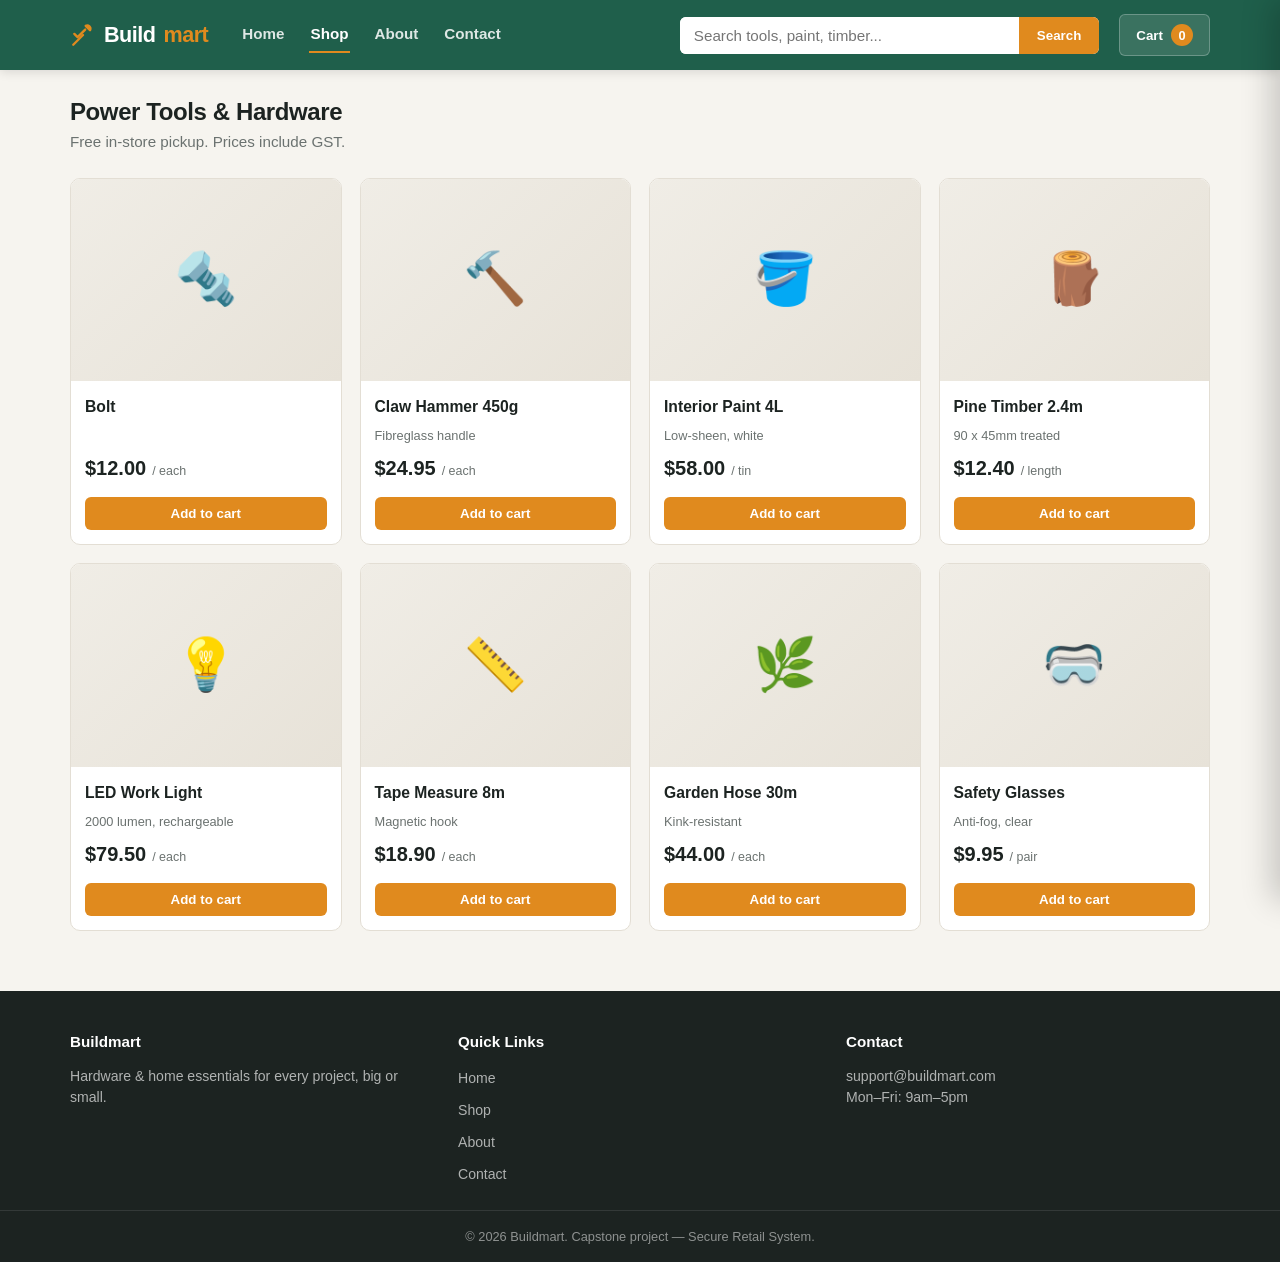
==== shop.html @ eeeaa8d8 "Integrate site: rename capstone to shop.html, add Home/About pages, shared CSS and nav, update READM" ====
<!DOCTYPE html>
<html lang="en">
<head>
<meta charset="UTF-8">
<meta name="viewport" content="width=device-width, initial-scale=1.0">
<title>Buildmart — Hardware &amp; Home</title>
<link rel="stylesheet" href="css/style.css">
<style>
  .search {
    flex: 1;
    display: flex;
    background: #fff;
    border-radius: 6px;
    overflow: hidden;
    max-width: 520px;
  }
  .search input {
    flex: 1;
    border: 0;
    padding: 10px 14px;
    font-size: .95rem;
    outline: none;
  }
  .search button {
    border: 0;
    background: var(--amber);
    color: #fff;
    padding: 0 18px;
    font-weight: 600;
    cursor: pointer;
  }

  /* ---------- Product card ---------- */
  .product {
    background: var(--card);
    border: 1px solid var(--line);
    border-radius: var(--radius);
    overflow: hidden;
    display: flex;
    flex-direction: column;
    transition: transform .15s ease, box-shadow .15s ease;
  }
  .product:hover { transform: translateY(-3px); box-shadow: 0 8px 24px rgba(28,35,33,.08); }
  .thumb {
    aspect-ratio: 4/3;
    display: grid;
    place-items: center;
    font-size: 3.2rem;
    background: linear-gradient(135deg, #f0ede6, #e7e2d8);
  }
  .product-body { padding: 14px; display: flex; flex-direction: column; gap: 8px; flex: 1; }
  .product-name { font-weight: 600; font-size: .98rem; }
  .product-meta { font-size: .8rem; color: var(--muted); }
  .price-row { display: flex; align-items: baseline; gap: 6px; margin-top: auto; }
  .price { font-size: 1.25rem; font-weight: 800; }
  .price-unit { font-size: .78rem; color: var(--muted); }

  .add-btn {
    border: 0;
    background: var(--amber);
    color: #fff;
    font-weight: 600;
    padding: 9px 0;
    border-radius: 6px;
    cursor: pointer;
    margin-top: 6px;
  }
  .add-btn:hover { background: var(--amber-dark); }
  .add-btn:active { transform: scale(.98); }

  /* ---------- Toast ---------- */
  .toast {
    position: fixed;
    bottom: 24px; left: 50%;
    transform: translateX(-50%) translateY(20px);
    background: var(--ink);
    color: #fff;
    padding: 12px 20px;
    border-radius: 8px;
    font-size: .9rem;
    opacity: 0;
    pointer-events: none;
    transition: all .25s ease;
    z-index: 80;
  }
  .toast.show { opacity: 1; transform: translateX(-50%) translateY(0); }

  /* ---------- Cart drawer ---------- */
  .overlay {
    position: fixed;
    inset: 0;
    background: rgba(28,35,33,.45);
    opacity: 0;
    pointer-events: none;
    transition: opacity .25s ease;
    z-index: 50;
  }
  .overlay.open { opacity: 1; pointer-events: auto; }

  .drawer {
    position: fixed;
    top: 0; right: 0;
    height: 100%;
    width: 400px;
    max-width: 92vw;
    background: var(--paper);
    z-index: 60;
    transform: translateX(100%);
    transition: transform .28s cubic-bezier(.4,0,.2,1);
    display: flex;
    flex-direction: column;
    box-shadow: -8px 0 30px rgba(0,0,0,.2);
  }
  .drawer.open { transform: translateX(0); }

  .drawer-head {
    padding: 18px 20px;
    border-bottom: 1px solid var(--line);
    display: flex;
    align-items: center;
    justify-content: space-between;
    background: #fff;
  }
  .drawer-head h2 { font-size: 1.1rem; }
  .close-x {
    border: 0; background: transparent; font-size: 1.6rem;
    cursor: pointer; color: var(--muted); line-height: 1;
  }

  .cart-items { flex: 1; overflow-y: auto; padding: 12px 16px; }

  .empty {
    text-align: center;
    color: var(--muted);
    padding: 60px 20px;
  }
  .empty-emoji { font-size: 2.6rem; display: block; margin-bottom: 10px; }

  .cart-item {
    background: #fff;
    border: 1px solid var(--line);
    border-radius: 8px;
    padding: 12px;
    display: flex;
    gap: 12px;
    margin-bottom: 10px;
  }
  .ci-thumb {
    width: 52px; height: 52px;
    border-radius: 6px;
    background: linear-gradient(135deg, #f0ede6, #e7e2d8);
    display: grid; place-items: center;
    font-size: 1.6rem; flex-shrink: 0;
  }
  .ci-info { flex: 1; min-width: 0; }
  .ci-name { font-weight: 600; font-size: .9rem; }
  .ci-price { color: var(--muted); font-size: .82rem; }
  .ci-controls { display: flex; align-items: center; gap: 10px; margin-top: 8px; }

  .qty {
    display: flex; align-items: center;
    border: 1px solid var(--line);
    border-radius: 6px;
    overflow: hidden;
  }
  .qty button {
    border: 0; background: #f3f0e9;
    width: 28px; height: 28px;
    cursor: pointer; font-size: 1rem;
    color: var(--ink);
  }
  .qty button:hover { background: #e7e2d8; }
  .qty span { width: 34px; text-align: center; font-size: .9rem; font-weight: 600; }

  .remove {
    border: 0; background: transparent;
    color: #b13b3b; font-size: .8rem;
    cursor: pointer; margin-left: auto;
  }
  .remove:hover { text-decoration: underline; }
  .ci-line-total { font-weight: 700; font-size: .92rem; }

  .drawer-foot {
    border-top: 1px solid var(--line);
    background: #fff;
    padding: 18px 20px;
  }
  .sum-row {
    display: flex; justify-content: space-between;
    font-size: .9rem; color: var(--muted);
    margin-bottom: 6px;
  }
  .sum-row.total {
    color: var(--ink); font-weight: 800; font-size: 1.15rem;
    margin: 10px 0 14px;
  }
  .checkout {
    width: 100%; border: 0;
    background: var(--green);
    color: #fff; font-weight: 700;
    padding: 13px 0; border-radius: 8px;
    cursor: pointer; font-size: 1rem;
  }
  .checkout:hover { background: #184c3b; }
  .checkout:disabled { background: #b7c0bb; cursor: not-allowed; }
</style>
</head>
<body>

<header class="site-header">
  <div class="bar">
    <div class="logo">
      <svg viewBox="0 0 24 24" fill="none" stroke="#e08a1e" stroke-width="2.2" stroke-linecap="round" stroke-linejoin="round"><path d="M14 7l-7 7-3-3"/><path d="M3 21l9-9"/><path d="M14.5 3.5a3 3 0 0 1 4 4l-4-4z"/></svg>
      Build<span>mart</span>
    </div>
    <nav class="site-nav">
      <a href="index.html">Home</a>
      <a href="shop.html" class="active">Shop</a>
      <a href="about.html">About</a>
      <a href="contact.html">Contact</a>
    </nav>
    <div class="search">
      <input type="text" placeholder="Search tools, paint, timber..." aria-label="Search products">
      <button>Search</button>
    </div>
    <button class="cart-btn" onclick="openCart()">
      Cart
      <span class="cart-count" id="cartCount">0</span>
    </button>
  </div>
</header>

<main class="wrap">
  <h1 class="page-title">Power Tools &amp; Hardware</h1>
  <p class="page-sub">Free in-store pickup. Prices include GST.</p>
  <div class="grid" id="grid"></div>
</main>

<!-- Cart drawer -->
<div class="overlay" id="overlay" onclick="closeCart()"></div>
<aside class="drawer" id="drawer" aria-label="Shopping cart">
  <div class="drawer-head">
    <h2>Your Cart</h2>
    <button class="close-x" onclick="closeCart()" aria-label="Close cart">&times;</button>
  </div>
  <div class="cart-items" id="cartItems"></div>
  <div class="drawer-foot">
    <div class="sum-row"><span>Subtotal</span><span id="subtotal">$0.00</span></div>
    <div class="sum-row"><span>GST included (10%)</span><span id="gst">$0.00</span></div>
    <div class="sum-row"><span>Delivery</span><span id="delivery">Free pickup</span></div>
    <div class="sum-row total"><span>Total</span><span id="total">$0.00</span></div>
    <button class="checkout" id="checkoutBtn" onclick="checkout()" disabled>Checkout</button>
  </div>
</aside>

<div class="toast" id="toast"></div>

<footer class="site-footer">
  <div class="footer-inner">
    <div>
      <h4>Buildmart</h4>
      <p>Hardware &amp; home essentials for every project, big or small.</p>
    </div>
    <div>
      <h4>Quick Links</h4>
      <ul>
        <li><a href="index.html">Home</a></li>
        <li><a href="shop.html">Shop</a></li>
        <li><a href="about.html">About</a></li>
        <li><a href="contact.html">Contact</a></li>
      </ul>
    </div>
    <div>
      <h4>Contact</h4>
      <p>support@buildmart.com</p>
      <p>Mon–Fri: 9am–5pm</p>
    </div>
  </div>
  <div class="footer-bottom">&copy; 2026 Buildmart. Capstone project — Secure Retail System.</div>
</footer>

<script>
  // ---- Product catalogue ----
  const products = [
    { id: 1, name: "Bolt", price: 12.00, unit: "each", emoji: "🔩" },
    { id: 2, name: "Claw Hammer 450g", meta: "Fibreglass handle", price: 24.95, unit: "each", emoji: "🔨" },
    { id: 3, name: "Interior Paint 4L", meta: "Low-sheen, white", price: 58.00, unit: "tin", emoji: "🪣" },
    { id: 4, name: "Pine Timber 2.4m", meta: "90 x 45mm treated", price: 12.40, unit: "length", emoji: "🪵" },
    { id: 5, name: "LED Work Light", meta: "2000 lumen, rechargeable", price: 79.50, unit: "each", emoji: "💡" },
    { id: 6, name: "Tape Measure 8m", meta: "Magnetic hook", price: 18.90, unit: "each", emoji: "📏" },
    { id: 7, name: "Garden Hose 30m", meta: "Kink-resistant", price: 44.00, unit: "each", emoji: "🌿" },
    { id: 8, name: "Safety Glasses", meta: "Anti-fog, clear", price: 9.95, unit: "pair", emoji: "🥽" },
  ];

  // ---- Render product grid ----
  function renderGrid() {
    document.getElementById("grid").innerHTML = products.map(p => `
      <div class="product">
        <div class="thumb">${p.emoji}</div>
        <div class="product-body">
          <div class="product-name">${p.name}</div>
          <div class="product-meta">${p.meta || ""}</div>
          <div class="price-row">
            <span class="price">$${p.price.toFixed(2)}</span>
            <span class="price-unit">/ ${p.unit}</span>
          </div>
          <button class="add-btn" onclick="addToCart(${p.id})">Add to cart</button>
        </div>
      </div>
    `).join("");
  }

  // ---- Cart state ----
  // cart = { productId: quantity }
  let cart = {};

  function addToCart(id) {
    cart[id] = (cart[id] || 0) + 1;
    renderCart();
    const p = products.find(x => x.id === id);
    showToast(`Added "${p.name}" to cart`);
  }

  function changeQty(id, delta) {
    cart[id] = (cart[id] || 0) + delta;
    if (cart[id] <= 0) delete cart[id];
    renderCart();
  }

  function removeItem(id) {
    delete cart[id];
    renderCart();
  }

  // ---- Render cart ----
  function renderCart() {
    const ids = Object.keys(cart);
    const itemsEl = document.getElementById("cartItems");
    const totalQty = ids.reduce((s, id) => s + cart[id], 0);
    document.getElementById("cartCount").textContent = totalQty;

    if (ids.length === 0) {
      itemsEl.innerHTML = `
        <div class="empty">
          <span class="empty-emoji">🛒</span>
          Your cart is empty.<br>Add some gear to get started.
        </div>`;
    } else {
      itemsEl.innerHTML = ids.map(id => {
        const p = products.find(x => x.id == id);
        const qty = cart[id];
        const lineTotal = (p.price * qty).toFixed(2);
        return `
          <div class="cart-item">
            <div class="ci-thumb">${p.emoji}</div>
            <div class="ci-info">
              <div class="ci-name">${p.name}</div>
              <div class="ci-price">$${p.price.toFixed(2)} / ${p.unit}</div>
              <div class="ci-controls">
                <div class="qty">
                  <button onclick="changeQty(${p.id}, -1)" aria-label="Decrease">−</button>
                  <span>${qty}</span>
                  <button onclick="changeQty(${p.id}, 1)" aria-label="Increase">+</button>
                </div>
                <span class="ci-line-total">$${lineTotal}</span>
                <button class="remove" onclick="removeItem(${p.id})">Remove</button>
              </div>
            </div>
          </div>`;
      }).join("");
    }
    document.getElementById("checkoutBtn").disabled = ids.length === 0;

    // Totals (prices are GST-inclusive, so back out the GST component)
    const subtotal = ids.reduce((s, id) => {
      const p = products.find(x => x.id == id);
      return s + p.price * cart[id];
    }, 0);
    const gst = subtotal - subtotal / 1.1;

    document.getElementById("subtotal").textContent = "$" + subtotal.toFixed(2);
    document.getElementById("gst").textContent = "$" + gst.toFixed(2);
    document.getElementById("total").textContent = "$" + subtotal.toFixed(2);
  }

  function checkout() {
    const total = document.getElementById("total").textContent;
    showToast(`Order placed! Total: ${total} 🎉`);
    cart = {};
    renderCart();
    setTimeout(closeCart, 800);
  }

  // ---- Drawer ----
  function openCart() {
    document.getElementById("drawer").classList.add("open");
    document.getElementById("overlay").classList.add("open");
  }
  function closeCart() {
    document.getElementById("drawer").classList.remove("open");
    document.getElementById("overlay").classList.remove("open");
  }

  let toastTimer;
  function showToast(msg) {
    const t = document.getElementById("toast");
    t.textContent = msg;
    t.classList.add("show");
    clearTimeout(toastTimer);
    toastTimer = setTimeout(() => t.classList.remove("show"), 1800);
  }

  // ---- Init ----
  renderGrid();
  renderCart();
  document.addEventListener("keydown", e => { if (e.key === "Escape") closeCart(); });
</script>
</body>
</html>
---- css/style.css ----
/* ==========================================================================
   Buildmart — Shared Stylesheet
   Used by: index.html, about.html, shop.html, contact.html
   ========================================================================== */

:root {
  --ink: #1c2321;
  --paper: #f6f4ef;
  --card: #ffffff;
  --line: #e3ded4;
  --green: #1f5f4b;
  --green-dark: #184c3b;
  --amber: #e08a1e;
  --amber-dark: #c2761a;
  --muted: #6b7270;
  --radius: 10px;
  --shadow: 0 1px 3px rgba(28, 35, 33, .08), 0 8px 24px rgba(28, 35, 33, .05);
}

* { box-sizing: border-box; margin: 0; padding: 0; }

html { scroll-behavior: smooth; }

body {
  font-family: "Inter", -apple-system, BlinkMacSystemFont, "Segoe UI", Roboto, sans-serif;
  background: var(--paper);
  color: var(--ink);
  line-height: 1.5;
  -webkit-font-smoothing: antialiased;
}

/* ---------- Typography ---------- */
h1, h2, h3 { letter-spacing: -.4px; line-height: 1.2; }
p { color: var(--ink); }
a { color: inherit; text-decoration: none; }

/* ---------- Header / Nav ---------- */
header.site-header {
  background: var(--green);
  color: #fff;
  position: sticky;
  top: 0;
  z-index: 40;
  box-shadow: 0 2px 10px rgba(0, 0, 0, .12);
}
.bar {
  max-width: 1180px;
  margin: 0 auto;
  padding: 14px 20px;
  display: flex;
  align-items: center;
  gap: 20px;
  flex-wrap: wrap;
}
.logo {
  font-weight: 800;
  font-size: 1.35rem;
  letter-spacing: -.5px;
  display: flex;
  align-items: center;
  gap: 8px;
}
.logo span { color: var(--amber); }
.logo svg { width: 26px; height: 26px; }

.site-nav {
  display: flex;
  gap: 22px;
  margin-left: 12px;
  flex: 1;
}
.site-nav a {
  font-weight: 600;
  font-size: .95rem;
  color: rgba(255, 255, 255, .85);
  padding: 6px 2px;
  border-bottom: 2px solid transparent;
  transition: color .15s ease, border-color .15s ease;
}
.site-nav a:hover,
.site-nav a.active {
  color: #fff;
  border-bottom-color: var(--amber);
}

.cart-btn {
  background: rgba(255, 255, 255, .12);
  border: 1px solid rgba(255, 255, 255, .25);
  color: #fff;
  border-radius: 6px;
  padding: 9px 16px;
  font-weight: 600;
  cursor: pointer;
  display: flex;
  align-items: center;
  gap: 8px;
  white-space: nowrap;
}
.cart-btn:hover { background: rgba(255, 255, 255, .2); }
.cart-count {
  background: var(--amber);
  color: #fff;
  border-radius: 999px;
  min-width: 22px;
  height: 22px;
  padding: 0 6px;
  font-size: .8rem;
  display: inline-flex;
  align-items: center;
  justify-content: center;
}

@media (max-width: 720px) {
  .site-nav { order: 3; width: 100%; gap: 16px; }
}

/* ---------- Layout ---------- */
.wrap {
  max-width: 1180px;
  margin: 0 auto;
  padding: 28px 20px 60px;
}
.page-title { font-size: 1.5rem; font-weight: 800; margin-bottom: 4px; }
.page-sub { color: var(--muted); margin-bottom: 24px; font-size: .95rem; }

.grid {
  display: grid;
  grid-template-columns: repeat(auto-fill, minmax(220px, 1fr));
  gap: 18px;
}

/* ---------- Hero (Home page) ---------- */
.hero {
  background: linear-gradient(135deg, var(--green), var(--green-dark));
  color: #fff;
}
.hero-inner {
  max-width: 1180px;
  margin: 0 auto;
  padding: 70px 20px;
  display: grid;
  grid-template-columns: 1.2fr 1fr;
  gap: 32px;
  align-items: center;
}
.hero h1 { font-size: 2.4rem; font-weight: 800; margin-bottom: 14px; }
.hero p { color: rgba(255, 255, 255, .85); font-size: 1.05rem; margin-bottom: 24px; max-width: 46ch; }
.hero-actions { display: flex; gap: 14px; flex-wrap: wrap; }
.btn {
  display: inline-block;
  border: 0;
  border-radius: 8px;
  padding: 12px 22px;
  font-weight: 700;
  font-size: .95rem;
  cursor: pointer;
  transition: transform .15s ease, background .15s ease;
}
.btn:hover { transform: translateY(-2px); }
.btn-primary { background: var(--amber); color: #fff; }
.btn-primary:hover { background: var(--amber-dark); }
.btn-secondary { background: rgba(255, 255, 255, .12); color: #fff; border: 1px solid rgba(255, 255, 255, .35); }
.btn-secondary:hover { background: rgba(255, 255, 255, .2); }

.hero-art {
  aspect-ratio: 4/3;
  background: rgba(255, 255, 255, .08);
  border: 1px solid rgba(255, 255, 255, .18);
  border-radius: var(--radius);
  display: grid;
  place-items: center;
  font-size: 4rem;
}

.features {
  max-width: 1180px;
  margin: 0 auto;
  padding: 50px 20px;
  display: grid;
  grid-template-columns: repeat(auto-fit, minmax(220px, 1fr));
  gap: 20px;
}
.feature-card {
  background: var(--card);
  border: 1px solid var(--line);
  border-radius: var(--radius);
  padding: 22px;
}
.feature-card .icon { font-size: 1.8rem; margin-bottom: 10px; }
.feature-card h3 { font-size: 1.05rem; margin-bottom: 6px; }
.feature-card p { color: var(--muted); font-size: .9rem; }

/* ---------- Cards / Sections (About page etc.) ---------- */
.section { max-width: 900px; margin: 0 auto; padding: 50px 20px; }
.card-block {
  background: var(--card);
  border: 1px solid var(--line);
  border-radius: var(--radius);
  box-shadow: var(--shadow);
  padding: 32px;
  margin-bottom: 24px;
}
.card-block h2 { font-size: 1.3rem; margin-bottom: 14px; color: var(--green-dark); }
.card-block p { margin-bottom: 12px; color: var(--ink); }
.card-block ul { padding-left: 20px; color: var(--ink); }
.card-block li { margin-bottom: 6px; }

.team-grid {
  display: grid;
  grid-template-columns: repeat(auto-fill, minmax(180px, 1fr));
  gap: 14px;
  margin-top: 16px;
}
.team-card {
  background: var(--paper);
  border: 1px solid var(--line);
  border-radius: 8px;
  padding: 14px;
  text-align: center;
}
.team-card .role { color: var(--muted); font-size: .8rem; margin-top: 4px; }

/* ---------- Footer ---------- */
footer.site-footer {
  background: var(--ink);
  color: rgba(255, 255, 255, .75);
}
.footer-inner {
  max-width: 1180px;
  margin: 0 auto;
  padding: 40px 20px 24px;
  display: grid;
  grid-template-columns: repeat(auto-fit, minmax(200px, 1fr));
  gap: 24px;
}
.footer-inner h4 { color: #fff; font-size: .95rem; margin-bottom: 12px; }
.footer-inner a, .footer-inner p { font-size: .88rem; color: rgba(255, 255, 255, .65); }
.footer-inner ul { list-style: none; display: flex; flex-direction: column; gap: 8px; }
.footer-inner a:hover { color: #fff; }
.footer-bottom {
  border-top: 1px solid rgba(255, 255, 255, .1);
  text-align: center;
  padding: 16px 20px;
  font-size: .8rem;
  color: rgba(255, 255, 255, .5);
}

@media (max-width: 720px) {
  .hero-inner { grid-template-columns: 1fr; padding: 40px 20px; }
  .hero-art { order: -1; }
}
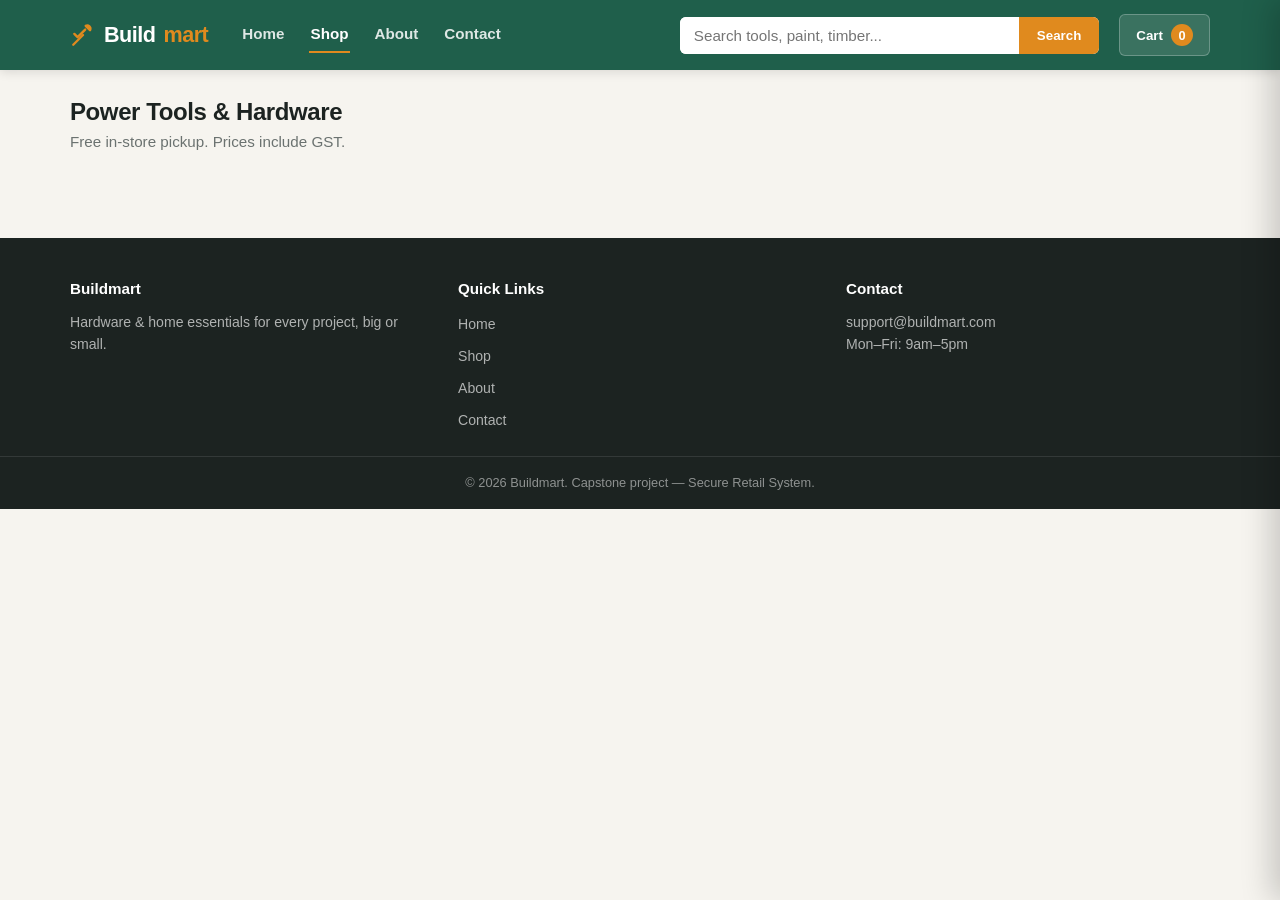
==== commit 215d5bc1: "Update shop.html Improve Add to Cart toast message" ====
--- a/shop.html
+++ b/shop.html
@@ -318,7 +318,7 @@
     cart[id] = (cart[id] || 0) + 1;
     renderCart();
     const p = products.find(x => x.id === id);
-    showToast(`Added "${p.name}" to cart`);
+    showToast(${p.name} added to cart ✅);
   }
 
   function changeQty(id, delta) {
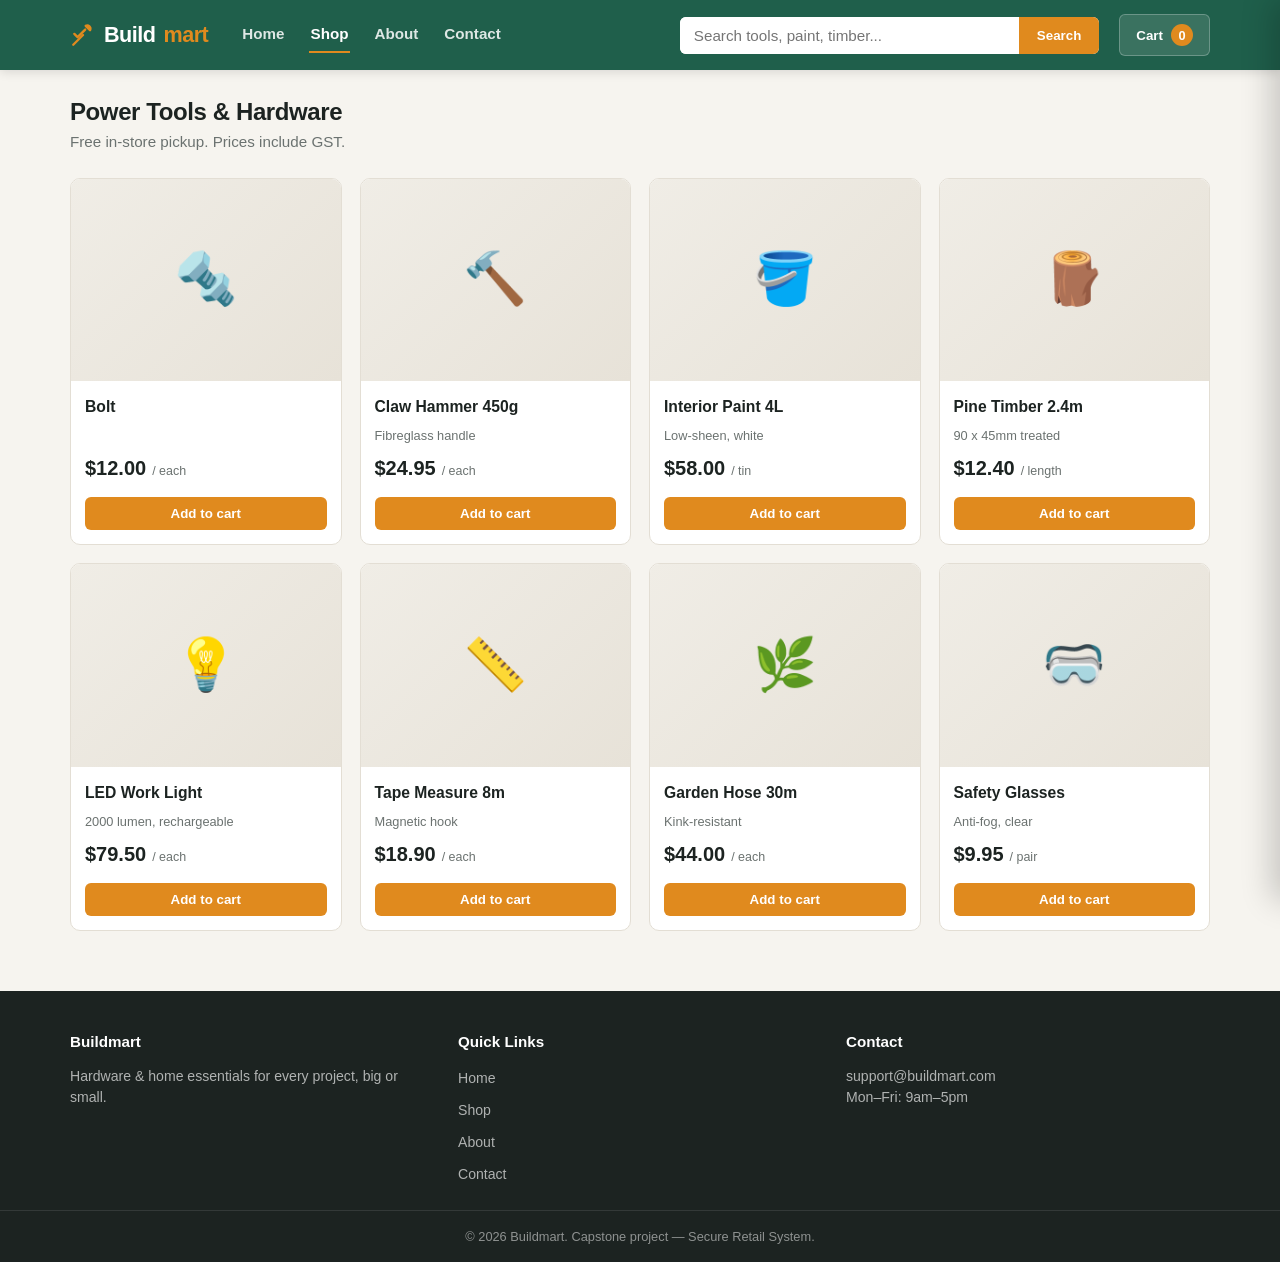
==== commit deec78d5: "Polish cart drawer header and empty-state messaging" ====
--- a/shop.html
+++ b/shop.html
@@ -68,7 +68,7 @@
   .add-btn:hover { background: var(--amber-dark); }
   .add-btn:active { transform: scale(.98); }
 
-  /* ---------- Toast ---------- */
+  /* ---------- Toast section---------- */
   .toast {
     position: fixed;
     bottom: 24px; left: 50%;
@@ -240,7 +240,7 @@
 <div class="overlay" id="overlay" onclick="closeCart()"></div>
 <aside class="drawer" id="drawer" aria-label="Shopping cart">
   <div class="drawer-head">
-    <h2>Your Cart</h2>
+    <h2>Your Cart <span id="cartHeaderCount" style="font-size:.85rem; color: var(--muted); font-weight:400;"></span></h2>
     <button class="close-x" onclick="closeCart()" aria-label="Close cart">&times;</button>
   </div>
   <div class="cart-items" id="cartItems"></div>
@@ -318,7 +318,7 @@
     cart[id] = (cart[id] || 0) + 1;
     renderCart();
     const p = products.find(x => x.id === id);
-    showToast(${p.name} added to cart ✅);
+    showToast(`${p.name} added to cart ✅`);
   }
 
   function changeQty(id, delta) {
@@ -338,12 +338,16 @@
     const itemsEl = document.getElementById("cartItems");
     const totalQty = ids.reduce((s, id) => s + cart[id], 0);
     document.getElementById("cartCount").textContent = totalQty;
+    const headerCount = document.getElementById("cartHeaderCount");
+    if (headerCount) {
+      headerCount.textContent = totalQty > 0 ? `(${totalQty} item${totalQty !== 1 ? 's' : ''})` : '';
+    }
 
     if (ids.length === 0) {
       itemsEl.innerHTML = `
         <div class="empty">
           <span class="empty-emoji">🛒</span>
-          Your cart is empty.<br>Add some gear to get started.
+          Your cart is empty.<br>Add some gear to get started 🧰
         </div>`;
     } else {
       itemsEl.innerHTML = ids.map(id => {
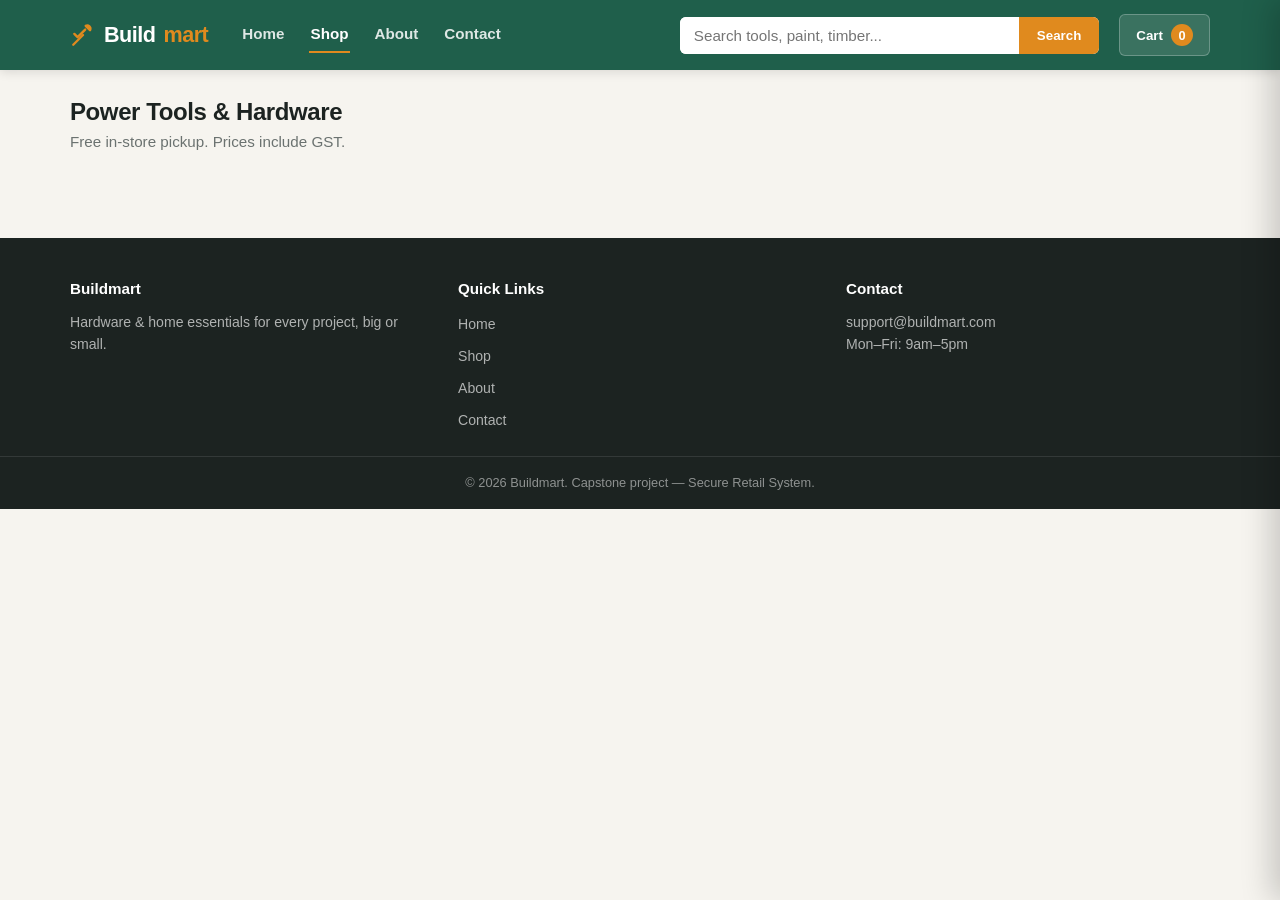
==== commit 092cfda5: "Fix GST-inclusive total price calculation" ====
--- a/shop.html
+++ b/shop.html
@@ -68,7 +68,7 @@
   .add-btn:hover { background: var(--amber-dark); }
   .add-btn:active { transform: scale(.98); }
 
-  /* ---------- Toast section---------- */
+  /* ---------- Toast ---------- */
   .toast {
     position: fixed;
     bottom: 24px; left: 50%;
@@ -240,7 +240,7 @@
 <div class="overlay" id="overlay" onclick="closeCart()"></div>
 <aside class="drawer" id="drawer" aria-label="Shopping cart">
   <div class="drawer-head">
-    <h2>Your Cart <span id="cartHeaderCount" style="font-size:.85rem; color: var(--muted); font-weight:400;"></span></h2>
+    <h2>Your Cart</h2>
     <button class="close-x" onclick="closeCart()" aria-label="Close cart">&times;</button>
   </div>
   <div class="cart-items" id="cartItems"></div>
@@ -318,7 +318,7 @@
     cart[id] = (cart[id] || 0) + 1;
     renderCart();
     const p = products.find(x => x.id === id);
-    showToast(`${p.name} added to cart ✅`);
+    showToast(${p.name} added to cart ✅);
   }
 
   function changeQty(id, delta) {
@@ -338,16 +338,12 @@
     const itemsEl = document.getElementById("cartItems");
     const totalQty = ids.reduce((s, id) => s + cart[id], 0);
     document.getElementById("cartCount").textContent = totalQty;
-    const headerCount = document.getElementById("cartHeaderCount");
-    if (headerCount) {
-      headerCount.textContent = totalQty > 0 ? `(${totalQty} item${totalQty !== 1 ? 's' : ''})` : '';
-    }
 
     if (ids.length === 0) {
       itemsEl.innerHTML = `
         <div class="empty">
           <span class="empty-emoji">🛒</span>
-          Your cart is empty.<br>Add some gear to get started 🧰
+          Your cart is empty.<br>Add some gear to get started.
         </div>`;
     } else {
       itemsEl.innerHTML = ids.map(id => {
@@ -380,7 +376,7 @@
       const p = products.find(x => x.id == id);
       return s + p.price * cart[id];
     }, 0);
-    const gst = subtotal - subtotal / 1.1;
+    const gst = Math.round((subtotal - subtotal / 1.1) * 100) / 100;
 
     document.getElementById("subtotal").textContent = "$" + subtotal.toFixed(2);
     document.getElementById("gst").textContent = "$" + gst.toFixed(2);
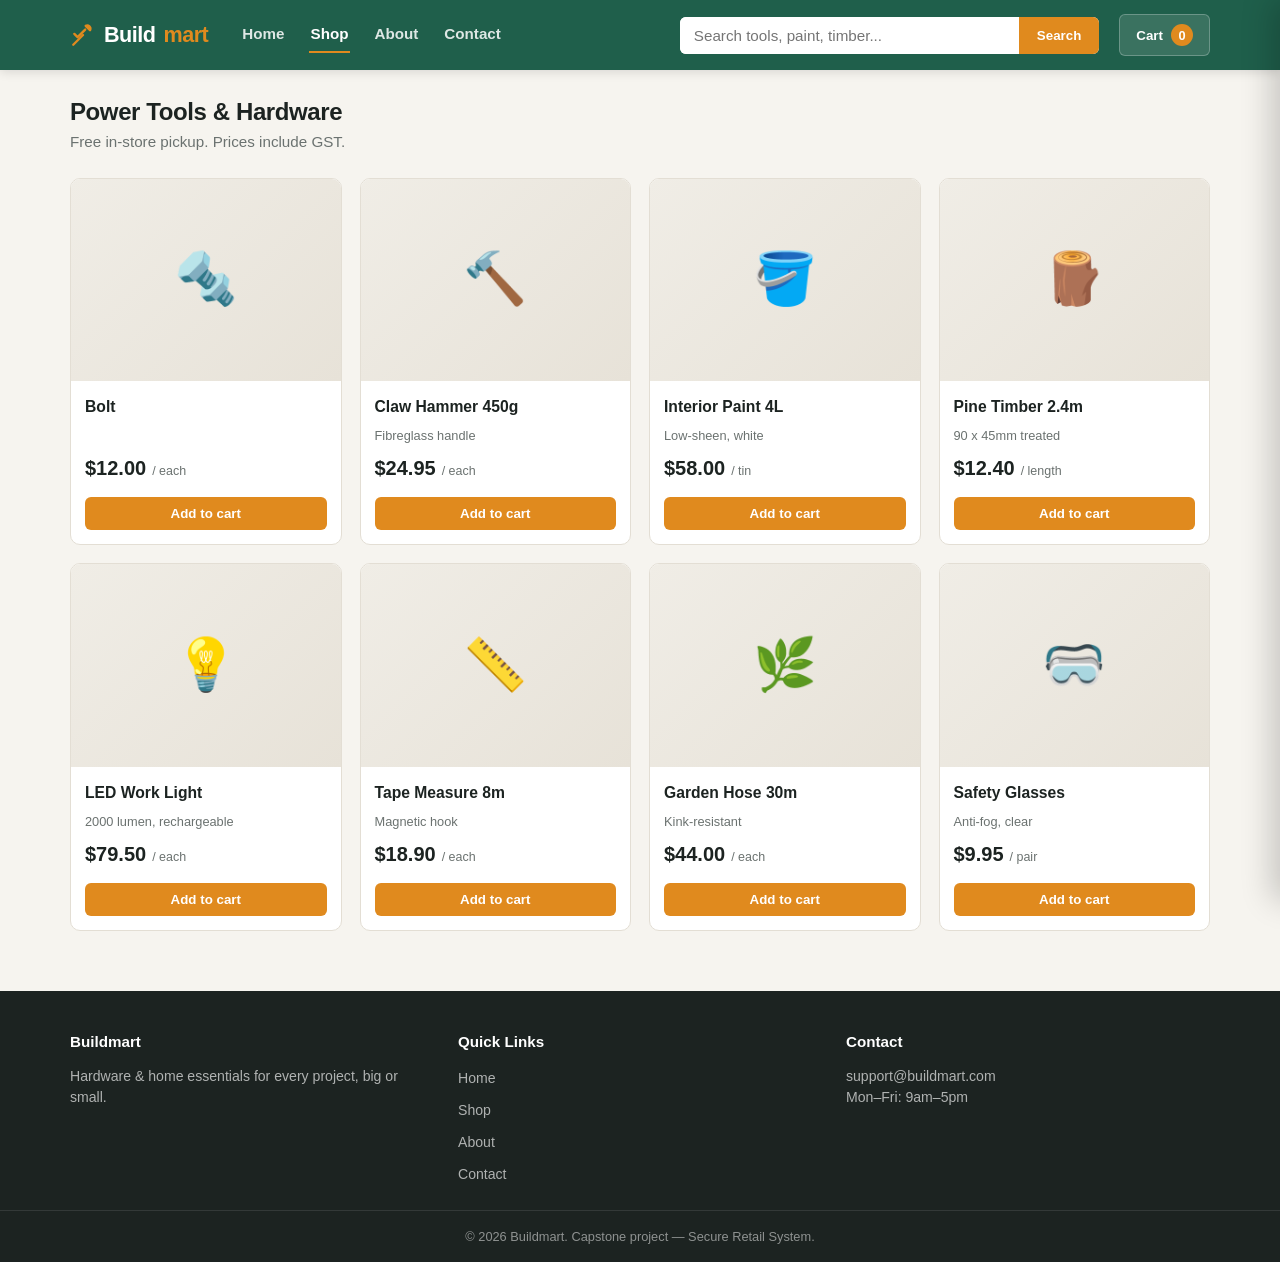
==== commit 58889494: "Merge pull request #15 from developerdiyashahi/diya-cart-interface-followup Polish cart drawer heade" ====
--- a/shop.html
+++ b/shop.html
@@ -68,7 +68,7 @@
   .add-btn:hover { background: var(--amber-dark); }
   .add-btn:active { transform: scale(.98); }
 
-  /* ---------- Toast ---------- */
+  /* ---------- Toast section---------- */
   .toast {
     position: fixed;
     bottom: 24px; left: 50%;
@@ -240,7 +240,7 @@
 <div class="overlay" id="overlay" onclick="closeCart()"></div>
 <aside class="drawer" id="drawer" aria-label="Shopping cart">
   <div class="drawer-head">
-    <h2>Your Cart</h2>
+    <h2>Your Cart <span id="cartHeaderCount" style="font-size:.85rem; color: var(--muted); font-weight:400;"></span></h2>
     <button class="close-x" onclick="closeCart()" aria-label="Close cart">&times;</button>
   </div>
   <div class="cart-items" id="cartItems"></div>
@@ -318,7 +318,7 @@
     cart[id] = (cart[id] || 0) + 1;
     renderCart();
     const p = products.find(x => x.id === id);
-    showToast(${p.name} added to cart ✅);
+    showToast(`${p.name} added to cart ✅`);
   }
 
   function changeQty(id, delta) {
@@ -338,12 +338,16 @@
     const itemsEl = document.getElementById("cartItems");
     const totalQty = ids.reduce((s, id) => s + cart[id], 0);
     document.getElementById("cartCount").textContent = totalQty;
+    const headerCount = document.getElementById("cartHeaderCount");
+    if (headerCount) {
+      headerCount.textContent = totalQty > 0 ? `(${totalQty} item${totalQty !== 1 ? 's' : ''})` : '';
+    }
 
     if (ids.length === 0) {
       itemsEl.innerHTML = `
         <div class="empty">
           <span class="empty-emoji">🛒</span>
-          Your cart is empty.<br>Add some gear to get started.
+          Your cart is empty.<br>Add some gear to get started 🧰
         </div>`;
     } else {
       itemsEl.innerHTML = ids.map(id => {
